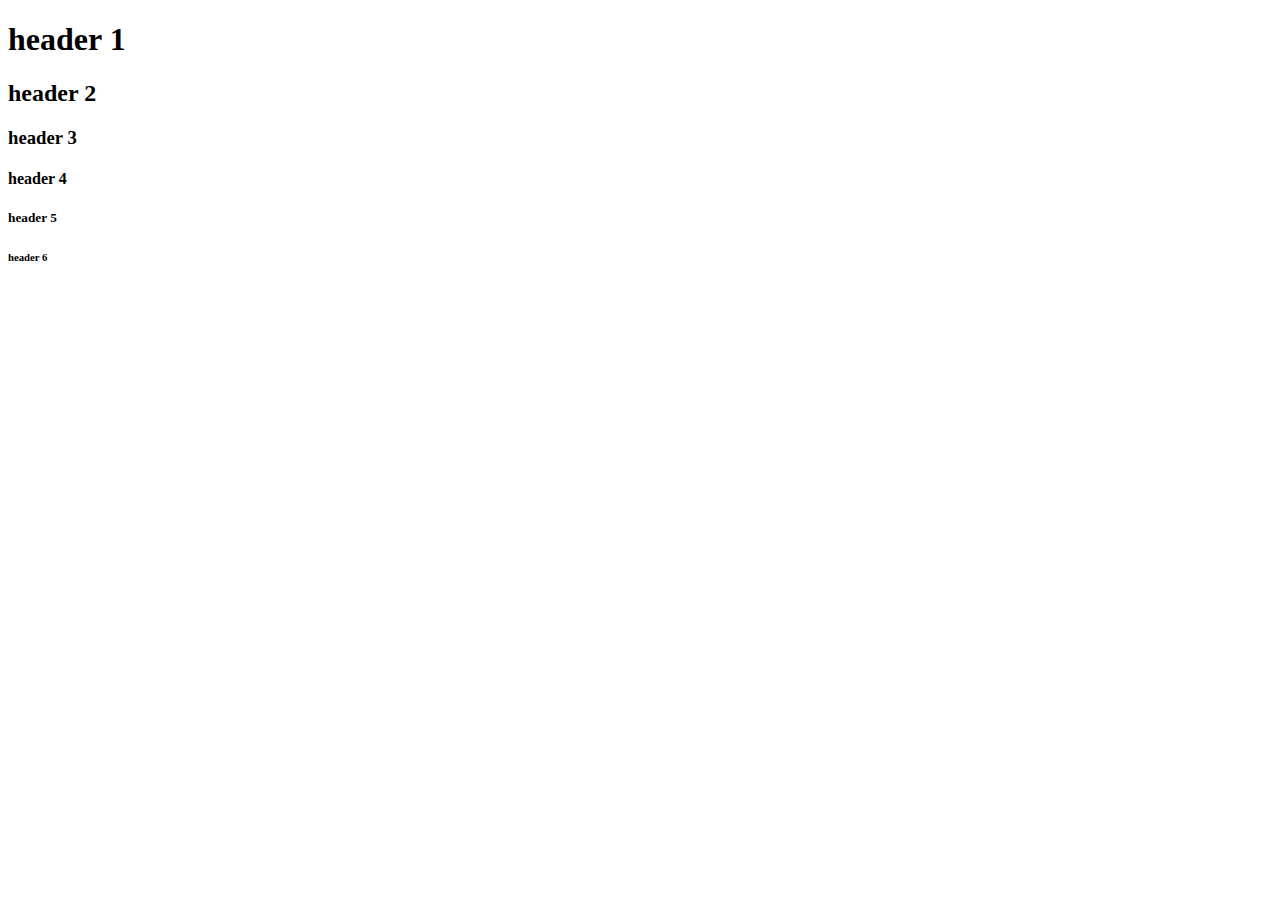
==== index.html @ 674bc506 "komentarz" ====
<!DOCTYPE html>
<html lang="en">
  <head>
    <meta charset="UTF-8">
    <meta name="viewport" content="width=device-width, initial-scale=1.0">
    <meta http-equiv="X-UA-Compatible" content="ie=edge">
    <title>HTML 5 Boilerplate</title>
    <link rel="stylesheet" href="style.css">
  </head>
  <body>
	<script src="index.js"></script>
    <h1>header 1</h1>
    <h2>header 2</h2>
    <h3>header 3</h3>
    <h4>header 4</h4>
    <h5>header 5</h5>
    <h6>header 6</h6>
  </body>
</html>
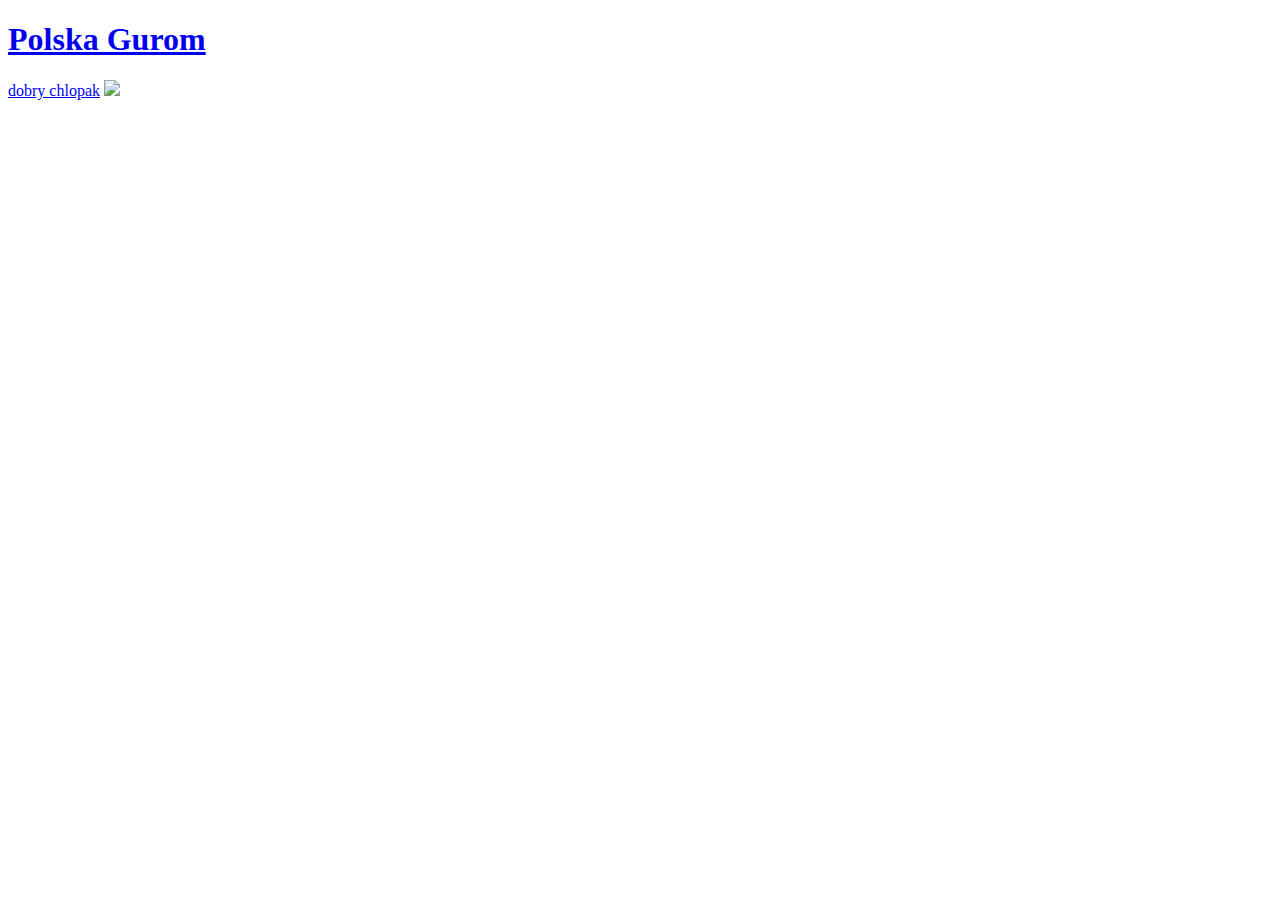
==== commit 6515014d: "Added some files" ====
--- a/index.html
+++ b/index.html
@@ -8,13 +8,14 @@
     <link rel="stylesheet" href="style.css">
   </head>
   <body>
+    <a href="https://www.youtube.com/watch?v=NJBXKkleUkc">
 	<script src="index.js"></script>
-    <h1>header 1</h1>
-    <h2>header 2</h2>
-    <h3>header 3</h3>
-    <h4>header 4</h4>
-    <h5>header 5</h5>
-    <h6>header 6</h6>
+    <h1>Polska Gurom</h1></a>
+  <a href="1.html"
+  
+  <h2>dobry chlopak</h2></a>
+   <img src="https://i.imgur.com/TMk1uw3.jpeg"/>
+   <script src="index.js"></script>
   </body>
 </html>
 
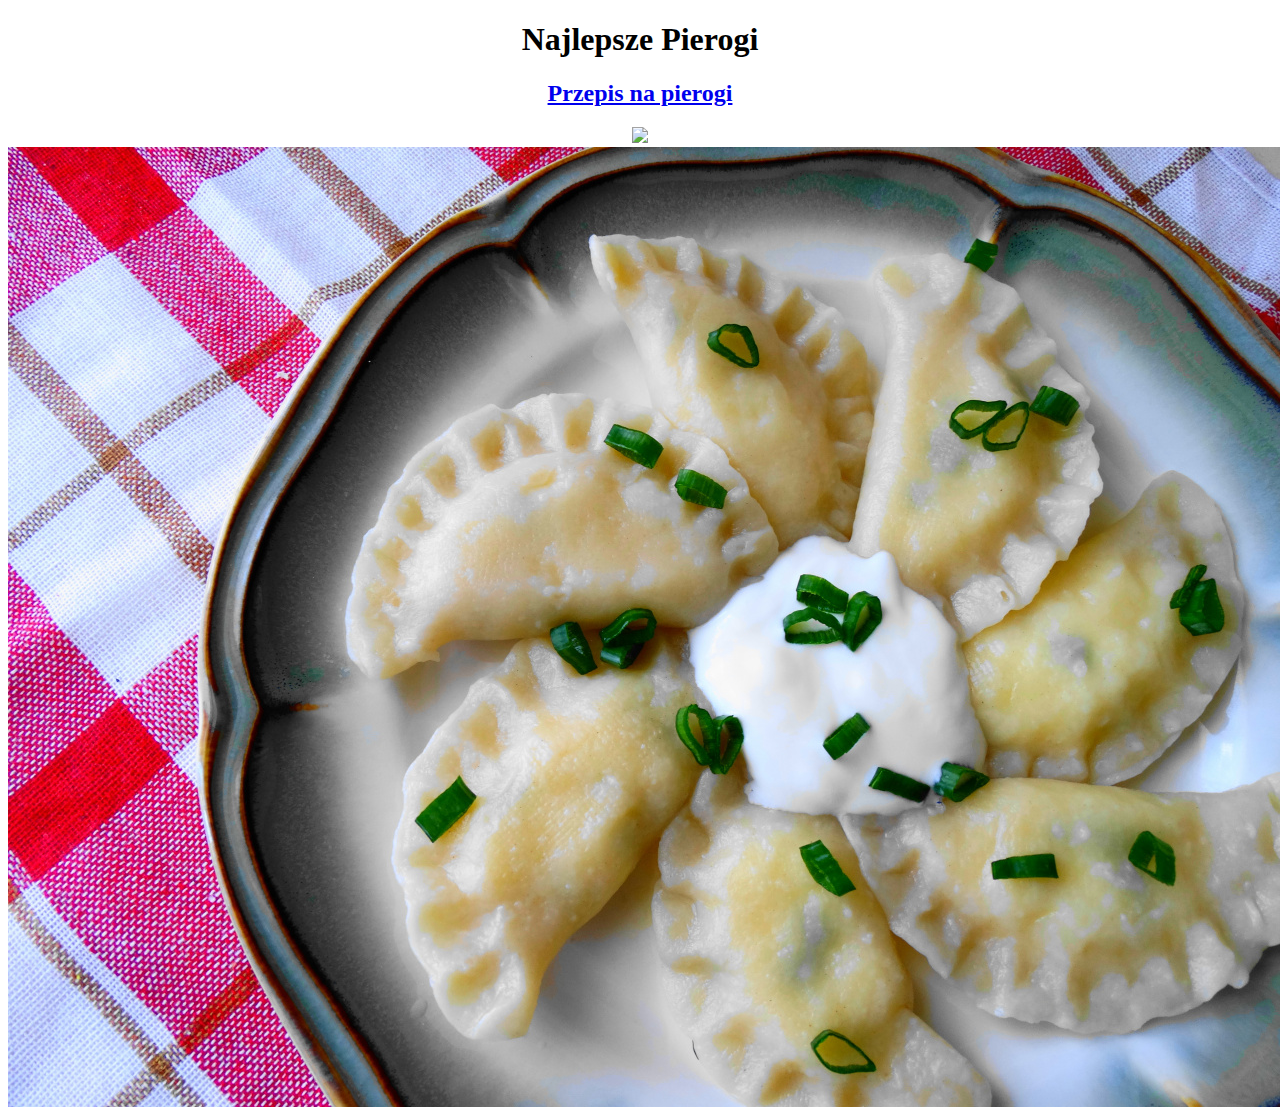
==== commit bd33c8ff: "pita" ====
--- a/index.html
+++ b/index.html
@@ -6,15 +6,18 @@
     <meta http-equiv="X-UA-Compatible" content="ie=edge">
     <title>HTML 5 Boilerplate</title>
     <link rel="stylesheet" href="style.css">
+    <link rel="stylesheet" href="/style.css">
   </head>
   <body>
-    <a href="https://www.youtube.com/watch?v=NJBXKkleUkc">
-	<script src="index.js"></script>
-    <h1>Polska Gurom</h1></a>
-  <a href="1.html"
+    <script src="index.js"></script>
+   <section class="title"> <a class="link" href="https://www.youtube.com/watch?v=cmQVnKt2JsA">
+
+      <h1>Najlepsze Pierogi</h1></a>
+    <a href="1.html"</section>
   
-  <h2>dobry chlopak</h2></a>
+  <h2>Przepis na pierogi</h2></a>
    <img src="https://i.imgur.com/TMk1uw3.jpeg"/>
+   <img src="/pierogi.jpeg" alt="">
    <script src="index.js"></script>
   </body>
 </html>
--- a/style.css
+++ b/style.css
@@ -0,0 +1,16 @@
+.title {
+    text-decoration: none;
+    text-align: center;
+    color: black;
+}
+.link {
+    text-decoration: none;
+    text-align: center;
+    color: black;
+}
+
+.recipe {
+    color: black;
+    text-align: center;
+    font-size: 50px;
+}--- a/style.css
+++ b/style.css
@@ -0,0 +1,16 @@
+.title {
+    text-decoration: none;
+    text-align: center;
+    color: black;
+}
+.link {
+    text-decoration: none;
+    text-align: center;
+    color: black;
+}
+
+.recipe {
+    color: black;
+    text-align: center;
+    font-size: 50px;
+}